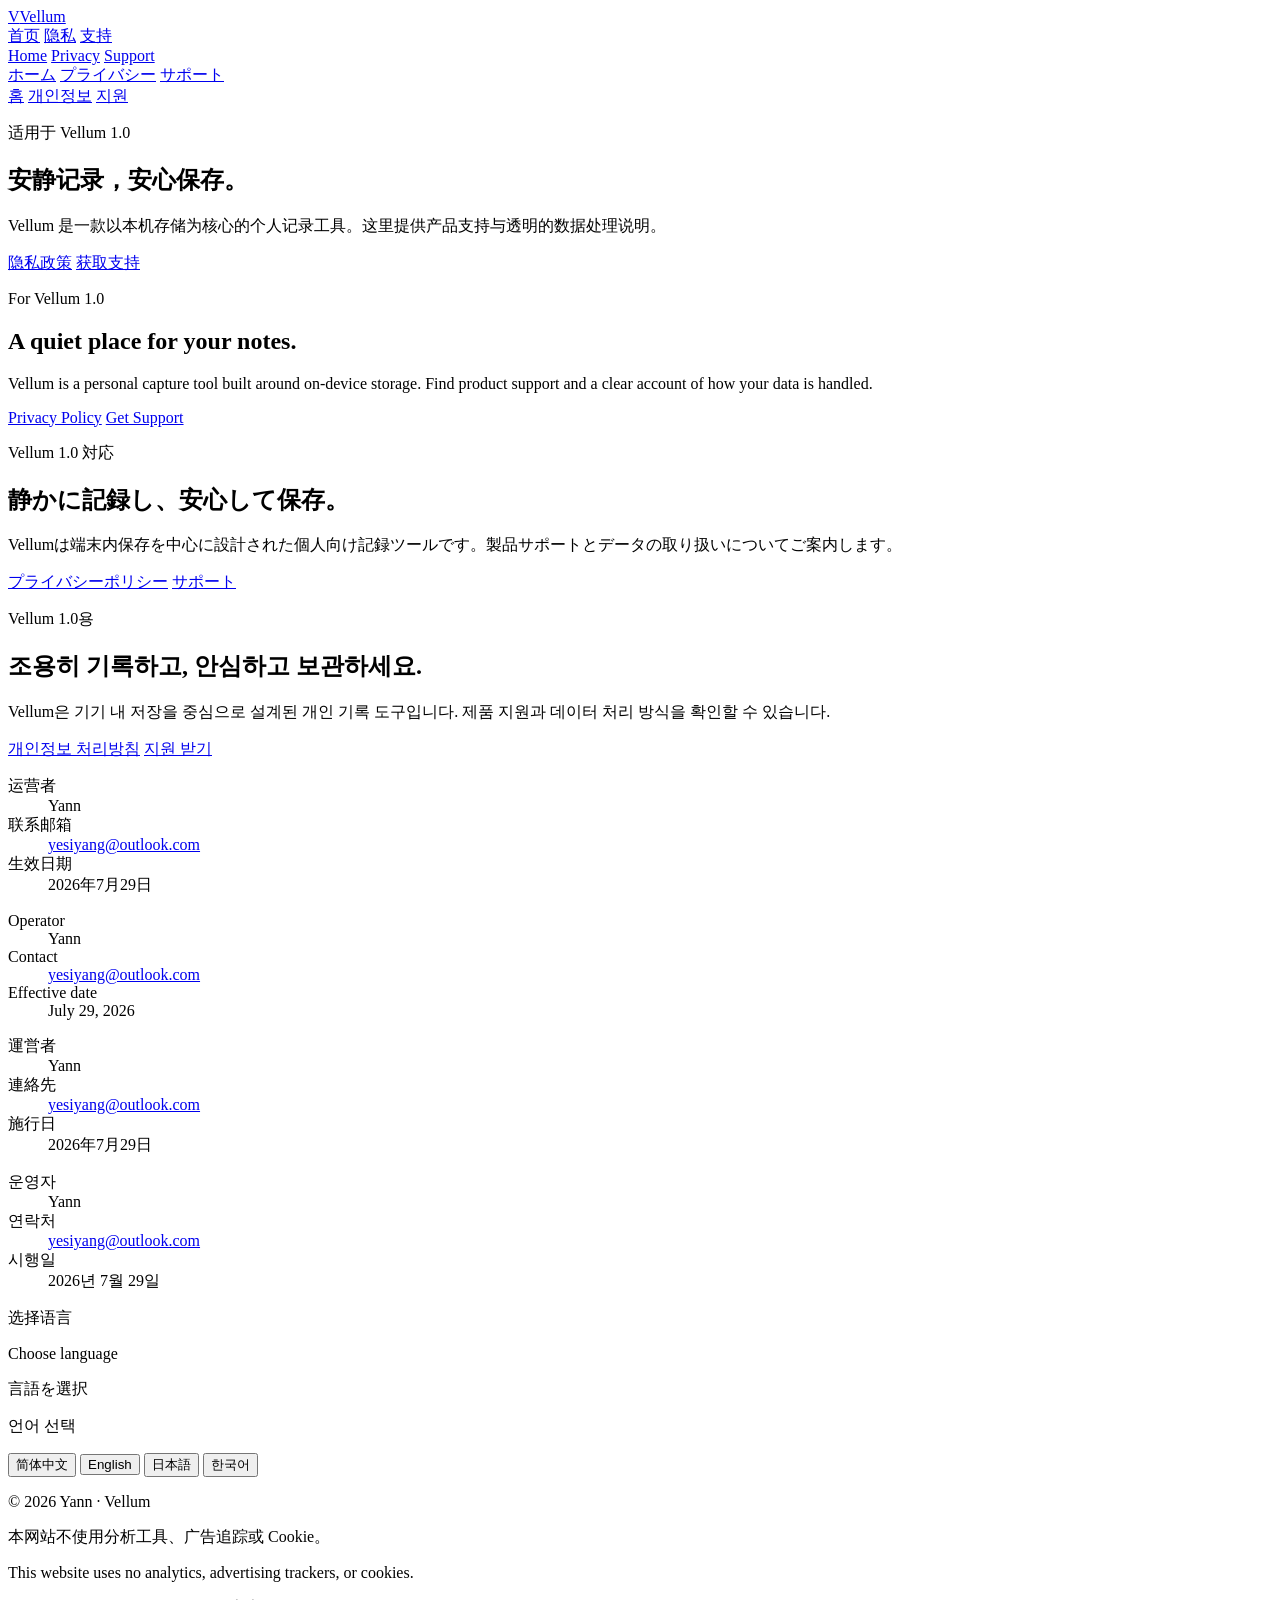
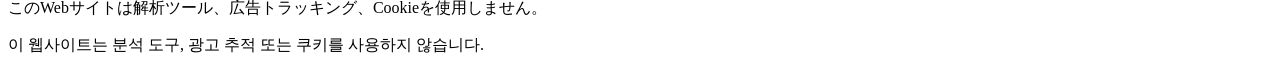
==== index.html @ 9cac9555 "Publish Vellum website home" ====
<!doctype html>
<html lang="en" data-lang="en">
<head>
  <meta charset="utf-8">
  <meta name="viewport" content="width=device-width, initial-scale=1">
  <meta name="color-scheme" content="light dark">
  <meta name="description" content="Official privacy policy and support information for Vellum.">
  <meta property="og:title" content="Vellum — Privacy &amp; Support">
  <meta property="og:description" content="Official privacy policy and support information for Vellum.">
  <meta property="og:type" content="website">
  <meta property="og:image" content="__SITE_ORIGIN__/assets/og.jpg">
  <meta name="twitter:card" content="summary_large_image">
  <meta name="twitter:image" content="__SITE_ORIGIN__/assets/og.jpg">
  <title>Vellum — Privacy &amp; Support</title>
  <link rel="icon" href="/assets/favicon.svg">
  <link rel="stylesheet" href="/assets/styles.css">
  <script src="/assets/site.js" defer></script>
</head>
<body>
  <div class="page-shell">
    <header class="site-header">
    <a class="brand" href="/" aria-label="Vellum home"><span class="brand-mark">V</span><span>Vellum</span></a>
    <nav aria-label="Primary navigation">
      <div class="localized nav-copy" data-copy-lang="zh-Hans">
        <a href="/" aria-current="page">首页</a>
        <a href="/privacy">隐私</a>
        <a href="/support">支持</a>
      </div>
<div class="localized nav-copy" data-copy-lang="en">
        <a href="/" aria-current="page">Home</a>
        <a href="/privacy">Privacy</a>
        <a href="/support">Support</a>
      </div>
<div class="localized nav-copy" data-copy-lang="ja">
        <a href="/" aria-current="page">ホーム</a>
        <a href="/privacy">プライバシー</a>
        <a href="/support">サポート</a>
      </div>
<div class="localized nav-copy" data-copy-lang="ko">
        <a href="/" aria-current="page">홈</a>
        <a href="/privacy">개인정보</a>
        <a href="/support">지원</a>
      </div>
    </nav>
  </header>
    <main>
    <section class="hero">
      <div class="hero-copy">
        <div class="localized" data-copy-lang="zh-Hans">
          <p class="eyebrow">适用于 Vellum 1.0</p>
          <h1>安静记录，安心保存。</h1>
          <p class="lede">Vellum 是一款以本机存储为核心的个人记录工具。这里提供产品支持与透明的数据处理说明。</p>
          <div class="actions">
            <a class="button primary" href="/privacy">隐私政策</a>
            <a class="button secondary" href="/support">获取支持</a>
          </div>
        </div>
<div class="localized" data-copy-lang="en">
          <p class="eyebrow">For Vellum 1.0</p>
          <h1>A quiet place for your notes.</h1>
          <p class="lede">Vellum is a personal capture tool built around on-device storage. Find product support and a clear account of how your data is handled.</p>
          <div class="actions">
            <a class="button primary" href="/privacy">Privacy Policy</a>
            <a class="button secondary" href="/support">Get Support</a>
          </div>
        </div>
<div class="localized" data-copy-lang="ja">
          <p class="eyebrow">Vellum 1.0 対応</p>
          <h1>静かに記録し、安心して保存。</h1>
          <p class="lede">Vellumは端末内保存を中心に設計された個人向け記録ツールです。製品サポートとデータの取り扱いについてご案内します。</p>
          <div class="actions">
            <a class="button primary" href="/privacy">プライバシーポリシー</a>
            <a class="button secondary" href="/support">サポート</a>
          </div>
        </div>
<div class="localized" data-copy-lang="ko">
          <p class="eyebrow">Vellum 1.0용</p>
          <h1>조용히 기록하고, 안심하고 보관하세요.</h1>
          <p class="lede">Vellum은 기기 내 저장을 중심으로 설계된 개인 기록 도구입니다. 제품 지원과 데이터 처리 방식을 확인할 수 있습니다.</p>
          <div class="actions">
            <a class="button primary" href="/privacy">개인정보 처리방침</a>
            <a class="button secondary" href="/support">지원 받기</a>
          </div>
        </div>
      </div>
      <aside class="info-card">
        <div class="paper-lines" aria-hidden="true"><span></span><span></span><span></span><span></span></div>
        <dl class="localized" data-copy-lang="zh-Hans">
          <div><dt>运营者</dt><dd>Yann</dd></div>
          <div><dt>联系邮箱</dt><dd><a href="mailto:yesiyang@outlook.com">yesiyang@outlook.com</a></dd></div>
          <div><dt>生效日期</dt><dd>2026年7月29日</dd></div>
        </dl>
<dl class="localized" data-copy-lang="en">
          <div><dt>Operator</dt><dd>Yann</dd></div>
          <div><dt>Contact</dt><dd><a href="mailto:yesiyang@outlook.com">yesiyang@outlook.com</a></dd></div>
          <div><dt>Effective date</dt><dd>July 29, 2026</dd></div>
        </dl>
<dl class="localized" data-copy-lang="ja">
          <div><dt>運営者</dt><dd>Yann</dd></div>
          <div><dt>連絡先</dt><dd><a href="mailto:yesiyang@outlook.com">yesiyang@outlook.com</a></dd></div>
          <div><dt>施行日</dt><dd>2026年7月29日</dd></div>
        </dl>
<dl class="localized" data-copy-lang="ko">
          <div><dt>운영자</dt><dd>Yann</dd></div>
          <div><dt>연락처</dt><dd><a href="mailto:yesiyang@outlook.com">yesiyang@outlook.com</a></dd></div>
          <div><dt>시행일</dt><dd>2026년 7월 29일</dd></div>
        </dl>
      </aside>
    </section>
    <section class="language-section">
      <p class="localized eyebrow" data-copy-lang="zh-Hans">选择语言</p>
<p class="localized eyebrow" data-copy-lang="en">Choose language</p>
<p class="localized eyebrow" data-copy-lang="ja">言語を選択</p>
<p class="localized eyebrow" data-copy-lang="ko">언어 선택</p>
      <div class="language-picker" aria-label="Language">
    <button type="button" data-language="zh-Hans" aria-pressed="false">简体中文</button>
<button type="button" data-language="en" aria-pressed="false">English</button>
<button type="button" data-language="ja" aria-pressed="false">日本語</button>
<button type="button" data-language="ko" aria-pressed="false">한국어</button>
  </div>
    </section>
  </main>
    <footer>
    <p>© 2026 Yann · Vellum</p>
    <p class="localized" data-copy-lang="zh-Hans">本网站不使用分析工具、广告追踪或 Cookie。</p>
<p class="localized" data-copy-lang="en">This website uses no analytics, advertising trackers, or cookies.</p>
<p class="localized" data-copy-lang="ja">このWebサイトは解析ツール、広告トラッキング、Cookieを使用しません。</p>
<p class="localized" data-copy-lang="ko">이 웹사이트는 분석 도구, 광고 추적 또는 쿠키를 사용하지 않습니다.</p>
  </footer>
  </div>
</body>
</html>
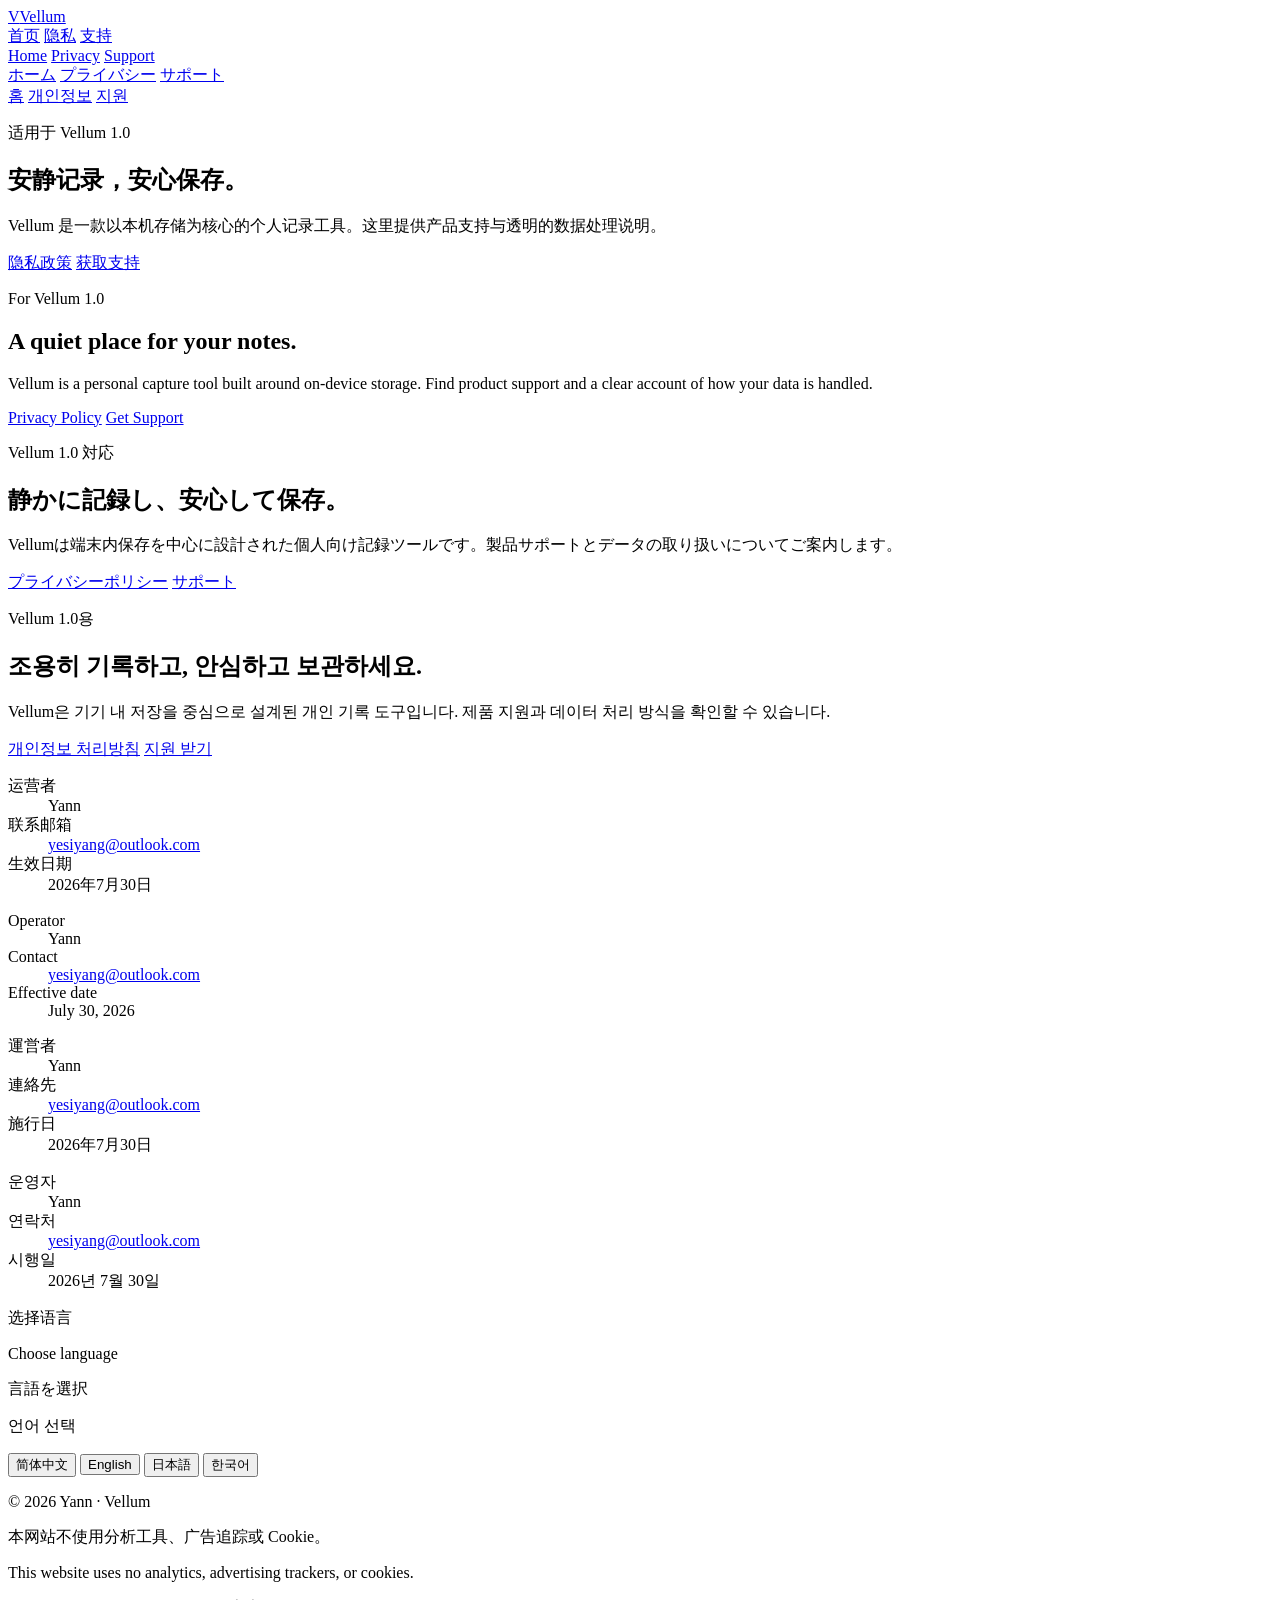
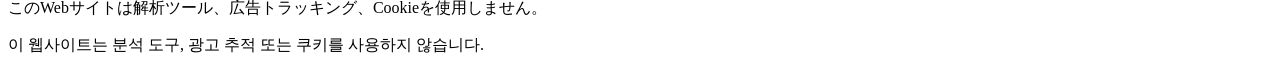
==== commit 3470beab: "Update privacy policy date" ====
--- a/index.html
+++ b/index.html
@@ -8,38 +8,38 @@
   <meta property="og:title" content="Vellum — Privacy &amp; Support">
   <meta property="og:description" content="Official privacy policy and support information for Vellum.">
   <meta property="og:type" content="website">
-  <meta property="og:image" content="__SITE_ORIGIN__/assets/og.jpg">
+  <meta property="og:image" content="https://yann-ar.github.io/vellum-privacy-support/assets/og.jpg">
   <meta name="twitter:card" content="summary_large_image">
-  <meta name="twitter:image" content="__SITE_ORIGIN__/assets/og.jpg">
+  <meta name="twitter:image" content="https://yann-ar.github.io/vellum-privacy-support/assets/og.jpg">
   <title>Vellum — Privacy &amp; Support</title>
-  <link rel="icon" href="/assets/favicon.svg">
-  <link rel="stylesheet" href="/assets/styles.css">
-  <script src="/assets/site.js" defer></script>
+  <link rel="icon" href="/vellum-privacy-support/assets/favicon.svg">
+  <link rel="stylesheet" href="/vellum-privacy-support/assets/styles.css">
+  <script src="/vellum-privacy-support/assets/site.js" defer></script>
 </head>
 <body>
   <div class="page-shell">
     <header class="site-header">
-    <a class="brand" href="/" aria-label="Vellum home"><span class="brand-mark">V</span><span>Vellum</span></a>
+    <a class="brand" href="/vellum-privacy-support/" aria-label="Vellum home"><span class="brand-mark">V</span><span>Vellum</span></a>
     <nav aria-label="Primary navigation">
       <div class="localized nav-copy" data-copy-lang="zh-Hans">
-        <a href="/" aria-current="page">首页</a>
-        <a href="/privacy">隐私</a>
-        <a href="/support">支持</a>
+        <a href="/vellum-privacy-support/" aria-current="page">首页</a>
+        <a href="/vellum-privacy-support/privacy/">隐私</a>
+        <a href="/vellum-privacy-support/support/">支持</a>
       </div>
 <div class="localized nav-copy" data-copy-lang="en">
-        <a href="/" aria-current="page">Home</a>
-        <a href="/privacy">Privacy</a>
-        <a href="/support">Support</a>
+        <a href="/vellum-privacy-support/" aria-current="page">Home</a>
+        <a href="/vellum-privacy-support/privacy/">Privacy</a>
+        <a href="/vellum-privacy-support/support/">Support</a>
       </div>
 <div class="localized nav-copy" data-copy-lang="ja">
-        <a href="/" aria-current="page">ホーム</a>
-        <a href="/privacy">プライバシー</a>
-        <a href="/support">サポート</a>
+        <a href="/vellum-privacy-support/" aria-current="page">ホーム</a>
+        <a href="/vellum-privacy-support/privacy/">プライバシー</a>
+        <a href="/vellum-privacy-support/support/">サポート</a>
       </div>
 <div class="localized nav-copy" data-copy-lang="ko">
-        <a href="/" aria-current="page">홈</a>
-        <a href="/privacy">개인정보</a>
-        <a href="/support">지원</a>
+        <a href="/vellum-privacy-support/" aria-current="page">홈</a>
+        <a href="/vellum-privacy-support/privacy/">개인정보</a>
+        <a href="/vellum-privacy-support/support/">지원</a>
       </div>
     </nav>
   </header>
@@ -51,8 +51,8 @@
           <h1>安静记录，安心保存。</h1>
           <p class="lede">Vellum 是一款以本机存储为核心的个人记录工具。这里提供产品支持与透明的数据处理说明。</p>
           <div class="actions">
-            <a class="button primary" href="/privacy">隐私政策</a>
-            <a class="button secondary" href="/support">获取支持</a>
+            <a class="button primary" href="/vellum-privacy-support/privacy/">隐私政策</a>
+            <a class="button secondary" href="/vellum-privacy-support/support/">获取支持</a>
           </div>
         </div>
 <div class="localized" data-copy-lang="en">
@@ -60,8 +60,8 @@
           <h1>A quiet place for your notes.</h1>
           <p class="lede">Vellum is a personal capture tool built around on-device storage. Find product support and a clear account of how your data is handled.</p>
           <div class="actions">
-            <a class="button primary" href="/privacy">Privacy Policy</a>
-            <a class="button secondary" href="/support">Get Support</a>
+            <a class="button primary" href="/vellum-privacy-support/privacy/">Privacy Policy</a>
+            <a class="button secondary" href="/vellum-privacy-support/support/">Get Support</a>
           </div>
         </div>
 <div class="localized" data-copy-lang="ja">
@@ -69,8 +69,8 @@
           <h1>静かに記録し、安心して保存。</h1>
           <p class="lede">Vellumは端末内保存を中心に設計された個人向け記録ツールです。製品サポートとデータの取り扱いについてご案内します。</p>
           <div class="actions">
-            <a class="button primary" href="/privacy">プライバシーポリシー</a>
-            <a class="button secondary" href="/support">サポート</a>
+            <a class="button primary" href="/vellum-privacy-support/privacy/">プライバシーポリシー</a>
+            <a class="button secondary" href="/vellum-privacy-support/support/">サポート</a>
           </div>
         </div>
 <div class="localized" data-copy-lang="ko">
@@ -78,8 +78,8 @@
           <h1>조용히 기록하고, 안심하고 보관하세요.</h1>
           <p class="lede">Vellum은 기기 내 저장을 중심으로 설계된 개인 기록 도구입니다. 제품 지원과 데이터 처리 방식을 확인할 수 있습니다.</p>
           <div class="actions">
-            <a class="button primary" href="/privacy">개인정보 처리방침</a>
-            <a class="button secondary" href="/support">지원 받기</a>
+            <a class="button primary" href="/vellum-privacy-support/privacy/">개인정보 처리방침</a>
+            <a class="button secondary" href="/vellum-privacy-support/support/">지원 받기</a>
           </div>
         </div>
       </div>
@@ -88,22 +88,22 @@
         <dl class="localized" data-copy-lang="zh-Hans">
           <div><dt>运营者</dt><dd>Yann</dd></div>
           <div><dt>联系邮箱</dt><dd><a href="mailto:yesiyang@outlook.com">yesiyang@outlook.com</a></dd></div>
-          <div><dt>生效日期</dt><dd>2026年7月29日</dd></div>
+          <div><dt>生效日期</dt><dd>2026年7月30日</dd></div>
         </dl>
 <dl class="localized" data-copy-lang="en">
           <div><dt>Operator</dt><dd>Yann</dd></div>
           <div><dt>Contact</dt><dd><a href="mailto:yesiyang@outlook.com">yesiyang@outlook.com</a></dd></div>
-          <div><dt>Effective date</dt><dd>July 29, 2026</dd></div>
+          <div><dt>Effective date</dt><dd>July 30, 2026</dd></div>
         </dl>
 <dl class="localized" data-copy-lang="ja">
           <div><dt>運営者</dt><dd>Yann</dd></div>
           <div><dt>連絡先</dt><dd><a href="mailto:yesiyang@outlook.com">yesiyang@outlook.com</a></dd></div>
-          <div><dt>施行日</dt><dd>2026年7月29日</dd></div>
+          <div><dt>施行日</dt><dd>2026年7月30日</dd></div>
         </dl>
 <dl class="localized" data-copy-lang="ko">
           <div><dt>운영자</dt><dd>Yann</dd></div>
           <div><dt>연락처</dt><dd><a href="mailto:yesiyang@outlook.com">yesiyang@outlook.com</a></dd></div>
-          <div><dt>시행일</dt><dd>2026년 7월 29일</dd></div>
+          <div><dt>시행일</dt><dd>2026년 7월 30일</dd></div>
         </dl>
       </aside>
     </section>
@@ -129,4 +129,4 @@
   </footer>
   </div>
 </body>
-</html>+</html>
